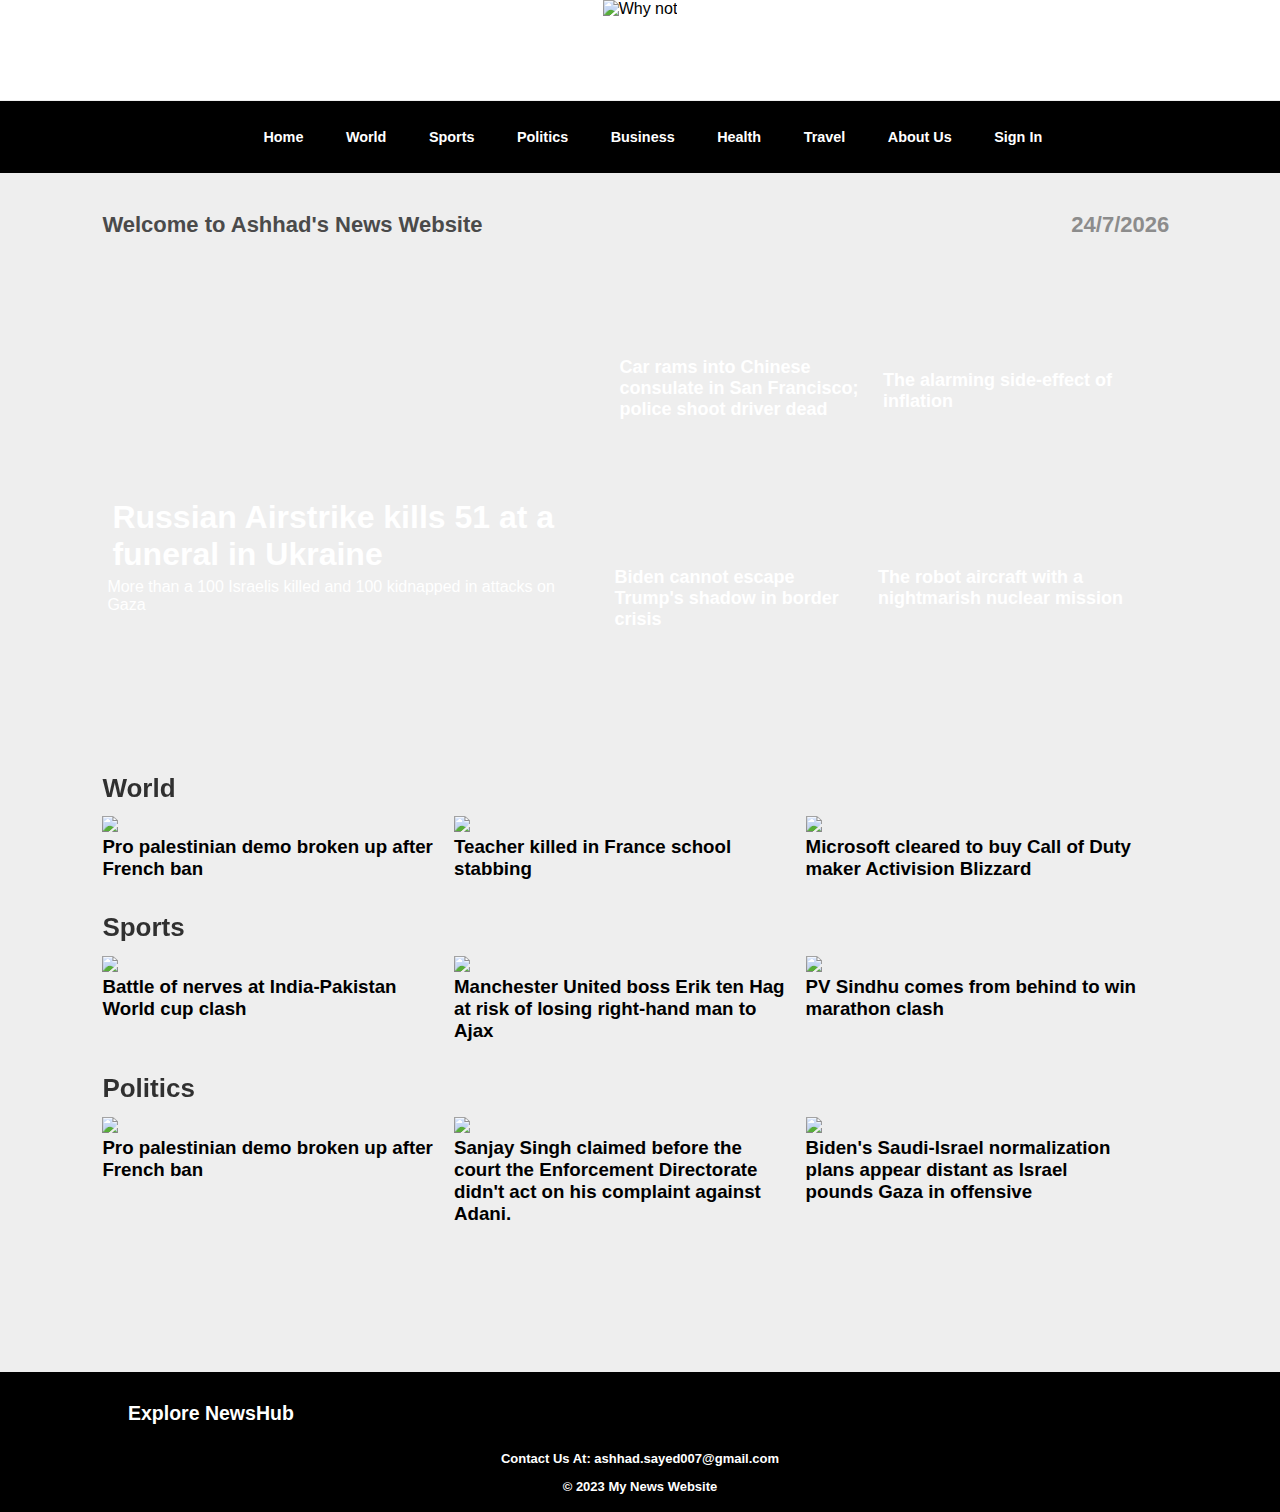
==== home.html @ ee576f6f "Removing empty site messages" ====
<!DOCTYPE html>
<html lang="en">
<head>
    <meta charset="UTF-8">
    <meta name="viewport" content="width=device-width, initial-scale=1.0">
    <title>NewsHub-Home</title>
    <link rel="stylesheet" href="style21.css">
</head>
<body>
        <header>
            <div class="left-things" style="background-color: white; width: 100%;">
                <img src="https://pandoragroup.com/-/media/images/media/logo/pandora_logo_blank.jpg" height="100px" alt="Why not">
            </div>
        </header>
        <p style="background-color: white; font-size: .5px;"></p>
        <div class="nav-container">
                <ul class="nav" style="width: 100%;">
                    <li class="item" onclick="showit()"><a href="#">Home</a></li>
                    <li class="item" onclick="hideit()"><a href="#">World</a></li>
                    <li class="item" onclick="hideit()"><a href="#">Sports</a></li>
                    <li class="item" onclick="hideit()" ><a href="#">Politics</a></li>
                    <li class="item" onclick="hideit()"><a href="#">Business</a></li>
                    <li class="item" onclick="hideit()"><a href="#">Health</a></li> 
                    <li class="item" onclick="hideit()"><a href="#">Travel</a></li>
                    <li class="item" onclick="hideit()"><a href="#">About Us</a></li>
                    <li class="item" onclick="hideit()"><a href="./index.html">Sign In</a></li>
                </ul>
        </div>
    <div class="everything">
        <div class="Welcome">
        <h1>Welcome to Ashhad's News Website<span class="header" style="color:#8c8c8c;"></span></h1>
        </div>
        <div class="top-news">
            <div class="big-one items">
                <a href="https://www.bbc.com/news/live/world-middle-east-67037895"><p style="padding: 5px;color: white; padding-top: 43%; font-size: 32px;margin-bottom:0px;;">Russian Airstrike kills 51 at a funeral in Ukraine</p>
                <!-- <a href="#" style="color: white;">Are you ready</a> -->
                <p style="color: white;margin-top: 0px;font-weight:400 ;">More than a 100 Israelis killed and 100 kidnapped in attacks on Gaza</p>
                </a></div>
            <div class="small items one">
                <a href="https://www.aljazeera.com/news/2023/10/10/car-rams-into-chinese-consulate-in-san-francisco-police-shoot-driver-dead">
                <p style="color: white;font-size:1.125rem; font-weight:bold;padding-top: 35%; padding-left: 5px;">Car rams into Chinese consulate in San Francisco; police shoot driver dead</p>
                <!-- <img src="https://ichef.bbci.co.uk/news/976/cpsprodpb/12C60/production/_130969867_fb105bc5-575f-43f8-8030-6974d5f72164.jpg.webp"> -->
            </a></div>
            <div class="small items two">
                <a href="https://www.bbc.com/worklife/article/20231005-financial-anxiety-the-alarming-side-effect-of-inflation">
                <p style="color: white;font-size:1.125rem; font-weight:bold;padding-top: 40%; padding-left: 5px; padding-bottom: 2px;">The alarming side-effect of inflation</p>
            </a></div>
            <div class="small items three"><a href="https://www.bbc.com/news/67033249">
                <p style="color: white;font-size:1.125rem; font-weight:bold;padding-top: 35%;">Biden cannot escape Trump's shadow in border crisis</p>
            </a></div>
            <div class="small items four">
                <a href="https://www.bbc.com/future/article/20231009-the-robot-aircraft-with-a-nightmarish-nuclear-mission">
                <p style="color: white;font-size:1.125rem; font-weight:bold;padding-top: 35%;">The robot aircraft with a nightmarish nuclear mission</p>
            </a></div>
        </div>
        <!-- <div class="World" style="margin-bottom:-10px; margin-top: 10px;"> -->
            <h2 style="margin-left: 8%; margin-bottom: 1%; margin-top: 9%; opacity: 0.8; font-size: 26px;">World</h2>
        <!-- </div> -->
        <div class="World-News" onclick="hideit()">
            <div class="newsone">
                <a href="#">
                    <img src="https://ichef.bbci.co.uk/news/976/cpsprodpb/AE24/production/_131408544_mediaitem131408542.jpg.webp" width="100%">
                    <h3>Pro palestinian demo broken up after French ban</h3>
                    <!-- <p>Tear gas is used after pro-Palestinian rallies are banned as a possible threat to public order.</p> -->
                </a>
            </div>
            <div class="newstwo">
                <a href="#">
                    <img src="https://ichef.bbci.co.uk/news/976/cpsprodpb/BE5B/production/_131413784_arras-index-afp.jpg.webp" width="100%">
                    <h3>Teacher killed in France school stabbing</h3>
                    <!-- <p>Two other people have been seriously injured in the knife attack in northern city of Arras</p> -->
                    </a>
            </div>
            <div class="newsthree">
                <a href="#">
                    <img src="https://ichef.bbci.co.uk/news/976/cpsprodpb/14051/production/_131410028_gamer.png.webp" width="100%">
                    <h3>Microsoft cleared to buy Call of Duty maker Activision Blizzard</h3>
                    <!-- <p>Microsoft's revised offer to buy Call of Duty-maker Activision Blizzard has been approved by UK regulators.</p> -->
                </a>
            </div>
        </div>

        <!-- Sports Section -->
        <h2 style="margin-left: 8%; margin-bottom: 1%; margin-top: 1%; opacity: 0.8; font-size: 26px;">Sports</h2>
        <div class="World-News" onclick="hideit()">
            <div class="newsone">
                <a href="#">
                    <img src="https://ichef.bbci.co.uk/news/976/cpsprodpb/4EDD/production/_131398102_gettyimages-1712681817.jpg.webp" width="100%">
                    <h3>Battle of nerves at India-Pakistan World cup clash</h3>
                    <!-- <p>Millions around the world will tune in this weekend to watch cricket's most epic contest</p> -->
                </a>
            </div>
            <div class="newstwo">
                <a href="#">
                    <img src="https://e0.365dm.com/22/08/1600x900/skysports-erik-ten-hag-man_5860117.jpg?20220810082854" width="100%">
                    <h3>Manchester United boss Erik ten Hag at risk of losing right-hand man to Ajax</h3>
                    <!-- <p></p> -->
                    </a>
            </div>
            <div class="newsthree">
                <a href="#">
                    <img src="https://images.indianexpress.com/2023/10/Sindhu-12.jpg?w=640" width="100%">
                    <h3>PV Sindhu comes from behind to win marathon clash</h3>
                    <!-- <p>Microsoft's revised offer to buy Call of Duty-maker Activision Blizzard has been approved by UK regulators.</p> -->
                </a>
            </div>
        </div>

        <!-- Politics Section -->
        <h2 style="margin-left: 8%; margin-bottom: 1%; margin-top: 1%; opacity: 0.8; font-size: 26px;">Politics</h2>
        <div class="World-News" onclick="hideit()">
            <div class="newsone">
                <a href="#">
                    <img src="https://ichef.bbci.co.uk/news/976/cpsprodpb/AE24/production/_131408544_mediaitem131408542.jpg.webp" width="100%">
                    <h3>Pro palestinian demo broken up after French ban</h3>
                    <!-- <p>Tear gas is used after pro-Palestinian rallies are banned as a possible threat to public order.</p> -->
                </a>
            </div>
            <div class="newstwo">
                <a href="#">
                    <img src="https://www.hindustantimes.com/ht-img/img/2023/10/13/550x309/PTI10-13-2023-000116B-0_1697197530093_1697197552876.jpg" width="100%">
                    <h3>Sanjay Singh claimed before the court the Enforcement Directorate didn't act on his complaint against Adani.</h3>
                    <!-- <p>Delhi court raps Sanjay Singh over 'political speech' on Adani, issues 'video conferencing' warning</p> -->
                    </a>
            </div>
            <div class="newsthree">
                <a href="#">
                    <img src="https://image.cnbcfm.com/api/v1/image/107094233-1658863429603-mbs.jpg?v=1697124276&w=740&h=416&ffmt=webp&vtcrop=y" width="100%">
                    <h3>Biden's Saudi-Israel normalization plans appear distant as Israel pounds Gaza in offensive</h3>
                    <!-- <p>Microsoft's revised offer to buy Call of Duty-maker Activision Blizzard has been approved by UK regulators.</p> -->
                </a>
            </div>
        </div>
    </div>
    <div class="nothing" style="display: none;">
        <h1>This site is still being prepared. Click home to go back.</h1>
    </div>
    <footer >
        <h2 style="text-align: justify; margin-left:10%;">Explore NewsHub</h2>
        
        <p>Contact Us At: ashhad.sayed007@gmail.com</p>
        <p>&copy; 2023 My News Website</p>
        
</footer>
<script src="https://ajax.googleapis.com/ajax/libs/jquery/1.12.4/jquery.min.js"></script>
<script type="text/javascript">
        var date=document.querySelector(".header");
        var datetoday=new Date();
        var today=datetoday.getDate()+"/"+(datetoday.getMonth()+1)+"/"+datetoday.getFullYear();
        date.innerHTML=today;
        var scrollEventHandler = function()
        {
            window.scroll(0, window.pageYOffset)
        }
        window.addEventListener("scroll", scrollEventHandler, false);
        var everything=document.querySelector(".everything");
        var nothing=document.querySelector(".nothing");
        function hideit(){
            everything.style.display="none";
            nothing.style.display="block";
        }
        function showit(){
            nothing.style.display="none";
            everything.style.display="block"; 
        }
    </script>
</body>
</html>
---- style21.css ----
html{
    width: 100%;
    overflow-x: hidden;
}
body{
    margin:0px;
    background-color: #EEEEEE;
    font-family:ReithSerif,Helvetica,Arial,freesans,sans-serif;
}
.nav-container{
    width: 100%;
    position: sticky;
    top:0px; 
    display:flex;
    justify-content: center;
    align-items: center;
    gap:8%;
    padding:1%;
    color:white;
    background-color: black;
    flex-wrap: wrap;
}

.left-things{
    display: flex;
    justify-content: space-around;
}

h2{
    width: 100%;
    margin:2%;
}
header {
    background-color: #EEEEEE;
    color: black;
    padding: 0px 0;
}

ul{
    width: 100%;
    list-style-type: none;
    display: flex;
    gap:40px;
    padding: 0px 10px;
    font-size: 90%;
    justify-content: center;
}
a{
    color:inherit;
    text-decoration: none;
    font-weight: 600;
    font-family:'Arial',Arial, Helvetica, sans-serif;
    font-family:'Gill Sans', 'Gill Sans MT', Calibri, 'Trebuchet MS', sans-serif;
}
.item{
    padding:.1%;
}

.top-news{
    width:90%;
    margin:8%;
    width:80vw;
    height:45vh;
    display:grid;
    gap:15px;
    grid-template-rows:1fr 1fr;
    grid-template-columns: 2fr 1fr 1fr;
    margin-top:1%;
}
.Welcome > h1{
    font-size:2em;
    margin-top: 3%;
    color:#4a4a4a;
    font-size: 22px; 
    margin-left: 8%;
}
.big-one{
    background-image: url('https://ichef.bbci.co.uk/news/976/cpsprodpb/AFE0/production/_131342054_d7823ee07c936b912e41fefb8e6d5dfda1e8447a0_0_3809_21421000x563.jpg.webp');
    grid-row:span 2;
    grid-column: span 1;
    padding: 5px;
    /* font-weight: 540; */
   
}
.items > img{
    width: 100%;
}
.small{
    grid:span 1;
}
.one{
    background-image: url('https://www.aljazeera.com/wp-content/uploads/2023/10/2023-10-10T001943Z_785204873_RC2CP3AOQ901_RTRMADP_3_USA-CHINA-CONSULATE-1696914908.jpg?resize=770%2C513&quality=80');
    background-size: cover;
}
.three{
    background-image: url('https://ichef.bbci.co.uk/news/976/cpsprodpb/08CF/production/_131355220_gettyimages-1710070674.jpg.webp');
    background-size:cover;
}
.two{
    background-image: url('https://ychef.files.bbci.co.uk/1600x900/p0gjdtbf.webp');
    background-size: cover;
}
.four{
    background-image: url('https://ychef.files.bbci.co.uk/1600x900/p0gkclyw.webp');
    background-size: cover; 
}
h1 > span{
    margin-left: 50%;
}
a:hover{
    text-decoration: underline;
    color: white;
}
.World-News{
    width: 81%;
    margin-left: 8%;
    display: grid;
    grid-template-columns: 1fr 1fr 1fr;
    gap:18px;
}

.World-News h3{
    margin-top:0px;
    font-weight: bolder;
}
.World-News p{
    margin-top:-5px;
    font-weight: 300;
}

.World-News a:hover{
    text-decoration: none !important ;
    color: inherit;
}
footer {
    margin-top: 10%;
    background-color: black;
    color: #fff;
    width:100%;
    padding: 5px 0;
    font-weight: bold;
    font-size: 13px;
    text-align: center;
}
@media(maxwidth: 750px){
    .nav-container{
        display: flex;
        flex-direction: column;
    }
    ul{
        display: flex;
        flex-direction: column;
    }
}
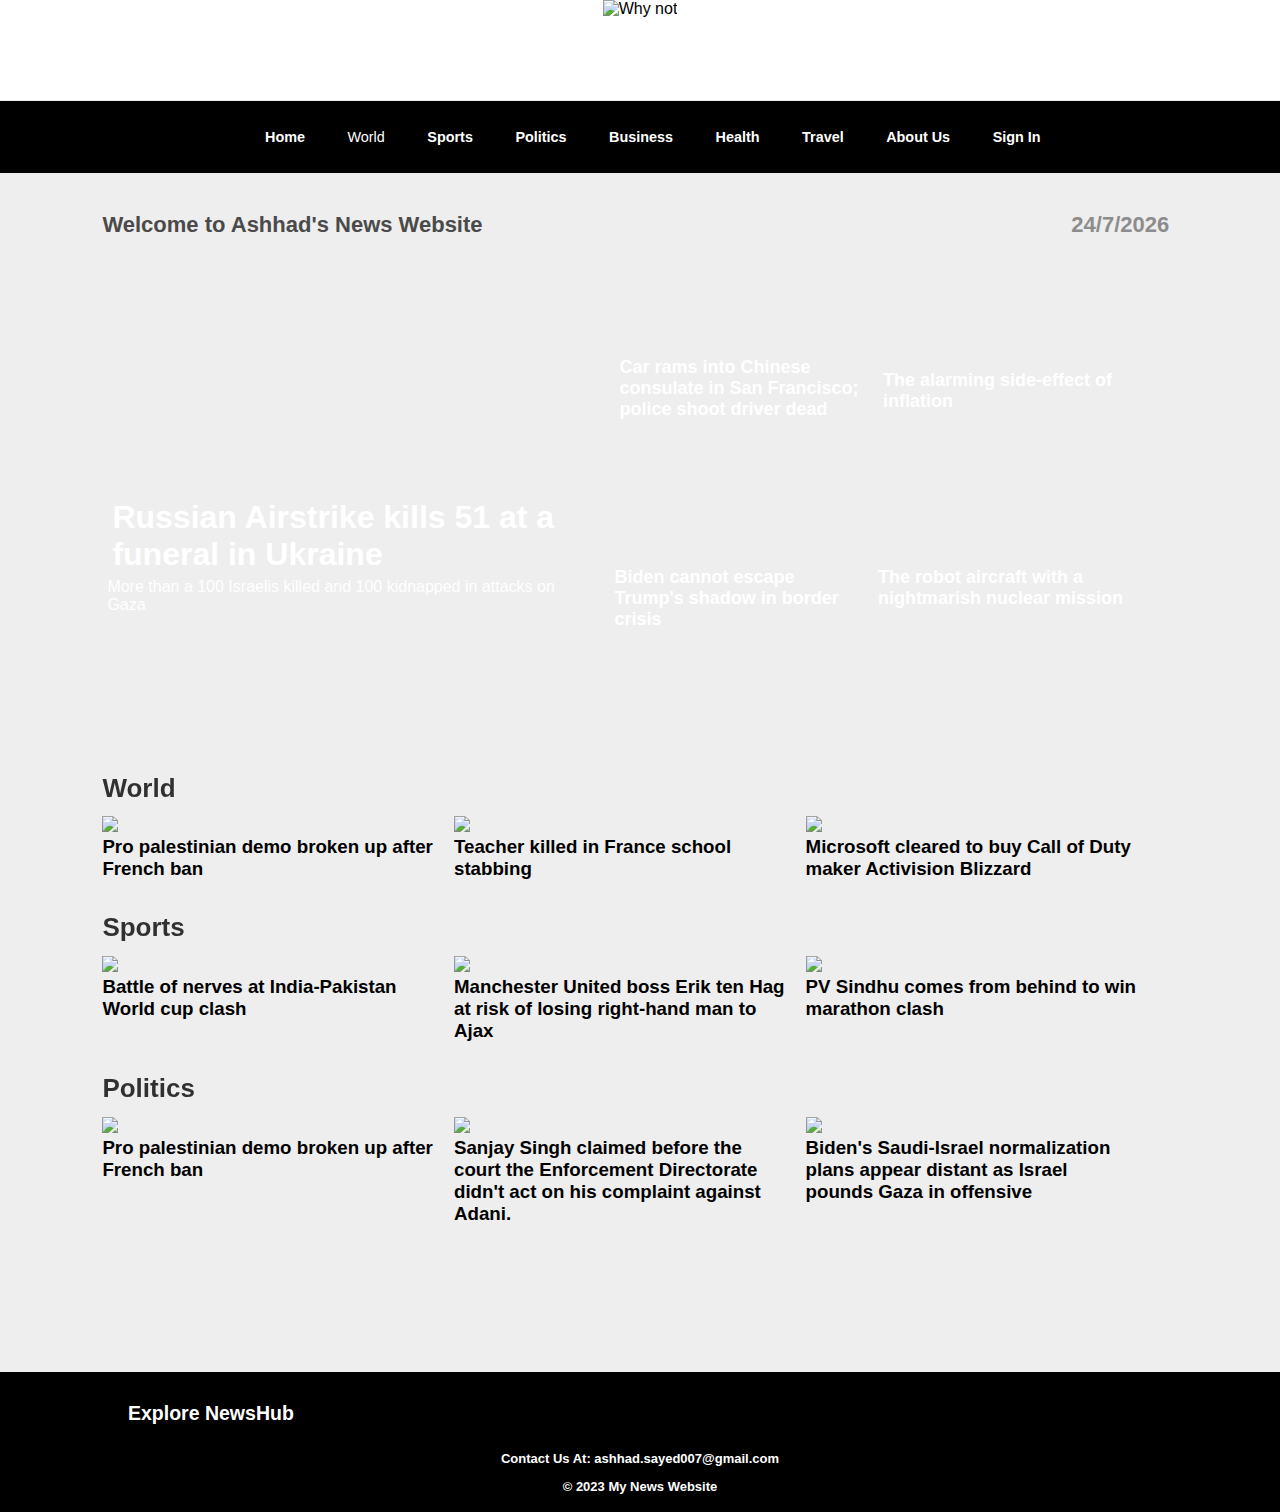
==== commit 98ea6183: "Updating World news page" ====
--- a/home.html
+++ b/home.html
@@ -16,7 +16,7 @@
         <div class="nav-container">
                 <ul class="nav" style="width: 100%;">
                     <li class="item" onclick="showit()"><a href="#">Home</a></li>
-                    <li class="item" onclick="hideit()"><a href="#">World</a></li>
+                    <li class="item"<a href="world.html">World</a></li>
                     <li class="item" onclick="hideit()"><a href="#">Sports</a></li>
                     <li class="item" onclick="hideit()" ><a href="#">Politics</a></li>
                     <li class="item" onclick="hideit()"><a href="#">Business</a></li>
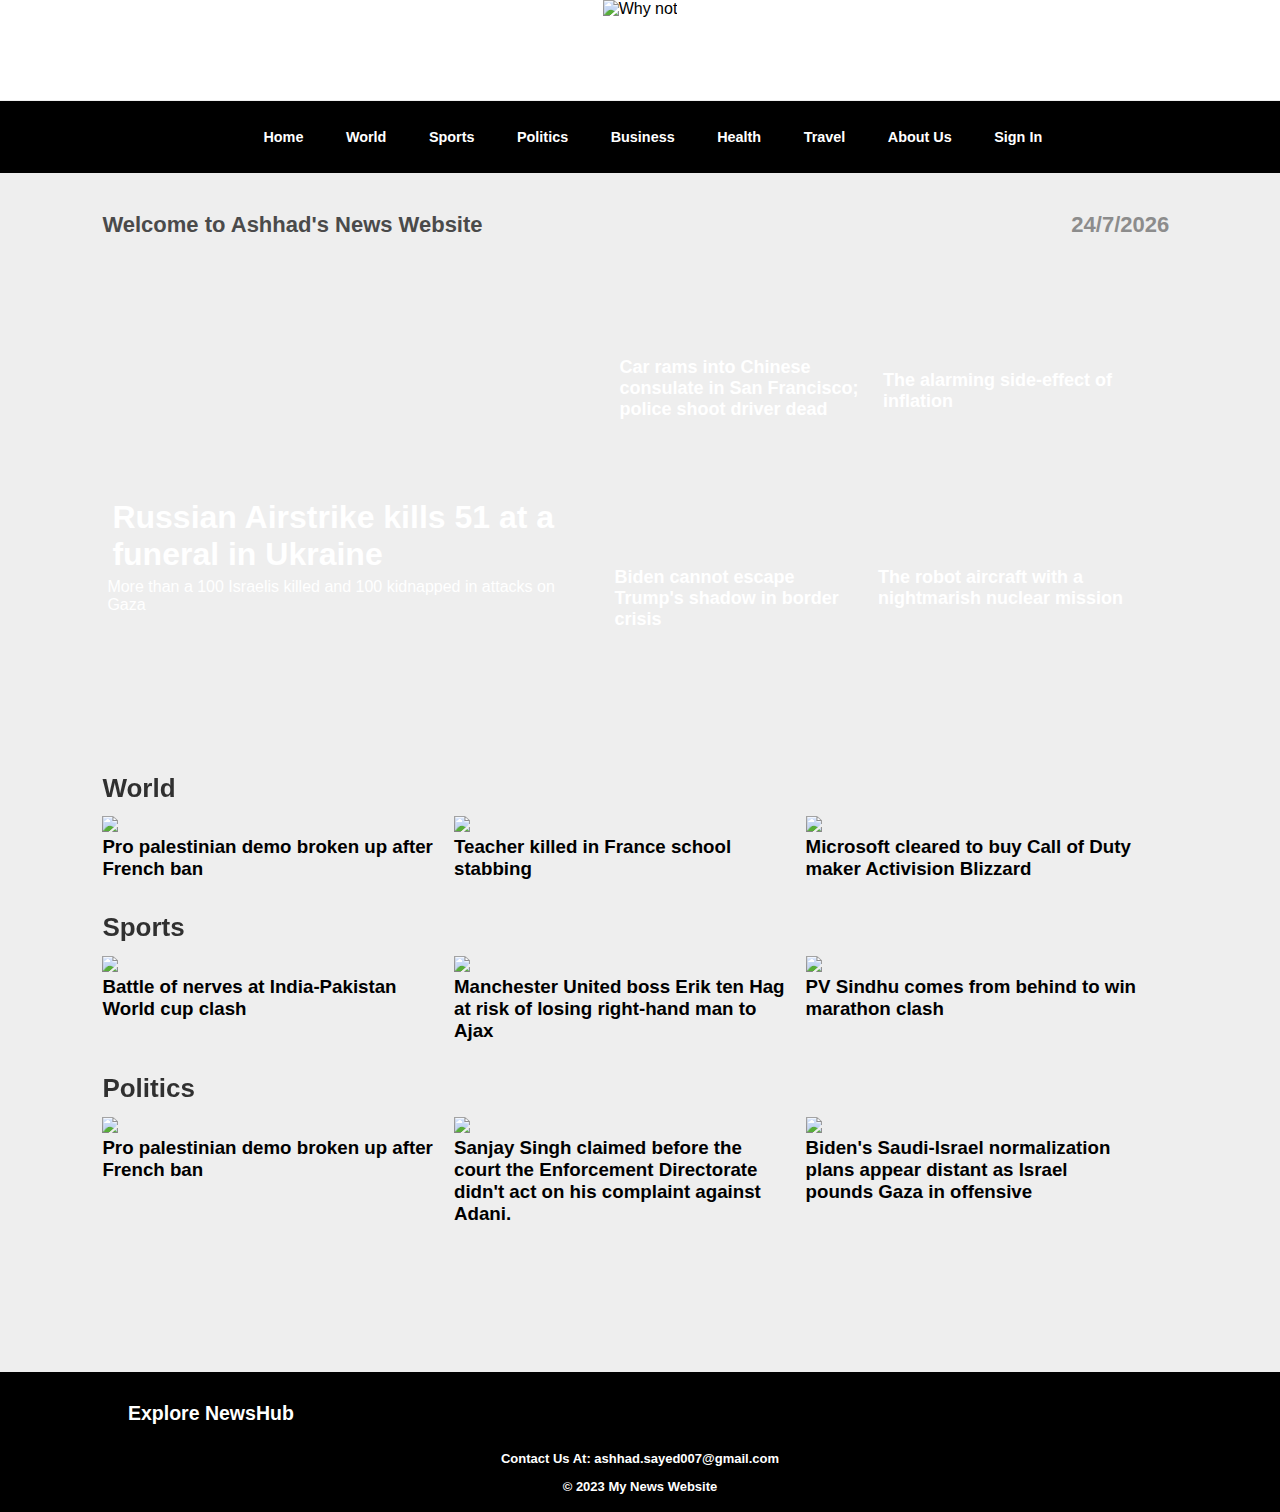
==== commit cf43cb57: "Update home.html" ====
--- a/home.html
+++ b/home.html
@@ -16,7 +16,7 @@
         <div class="nav-container">
                 <ul class="nav" style="width: 100%;">
                     <li class="item" onclick="showit()"><a href="#">Home</a></li>
-                    <li class="item"<a href="world.html">World</a></li>
+                    <li class="item"><a href="world.html">World</a></li>
                     <li class="item" onclick="hideit()"><a href="#">Sports</a></li>
                     <li class="item" onclick="hideit()" ><a href="#">Politics</a></li>
                     <li class="item" onclick="hideit()"><a href="#">Business</a></li>
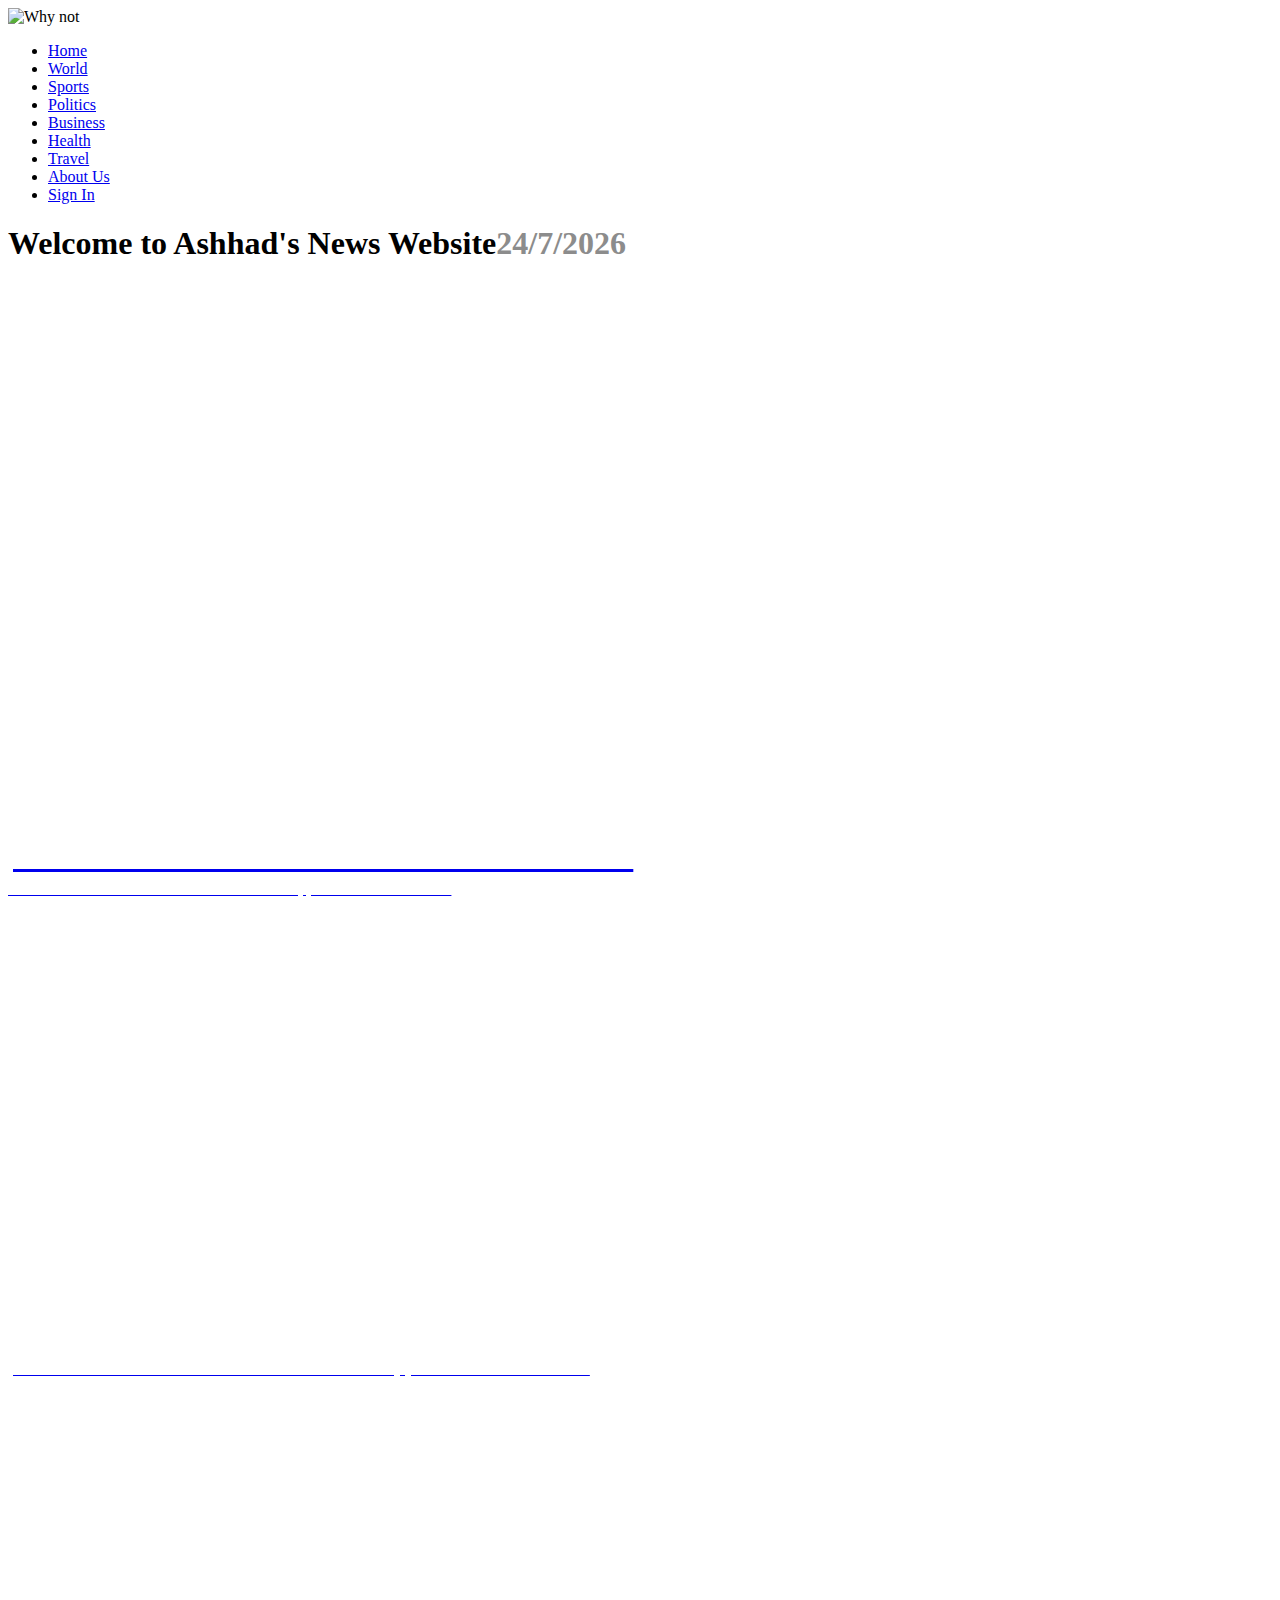
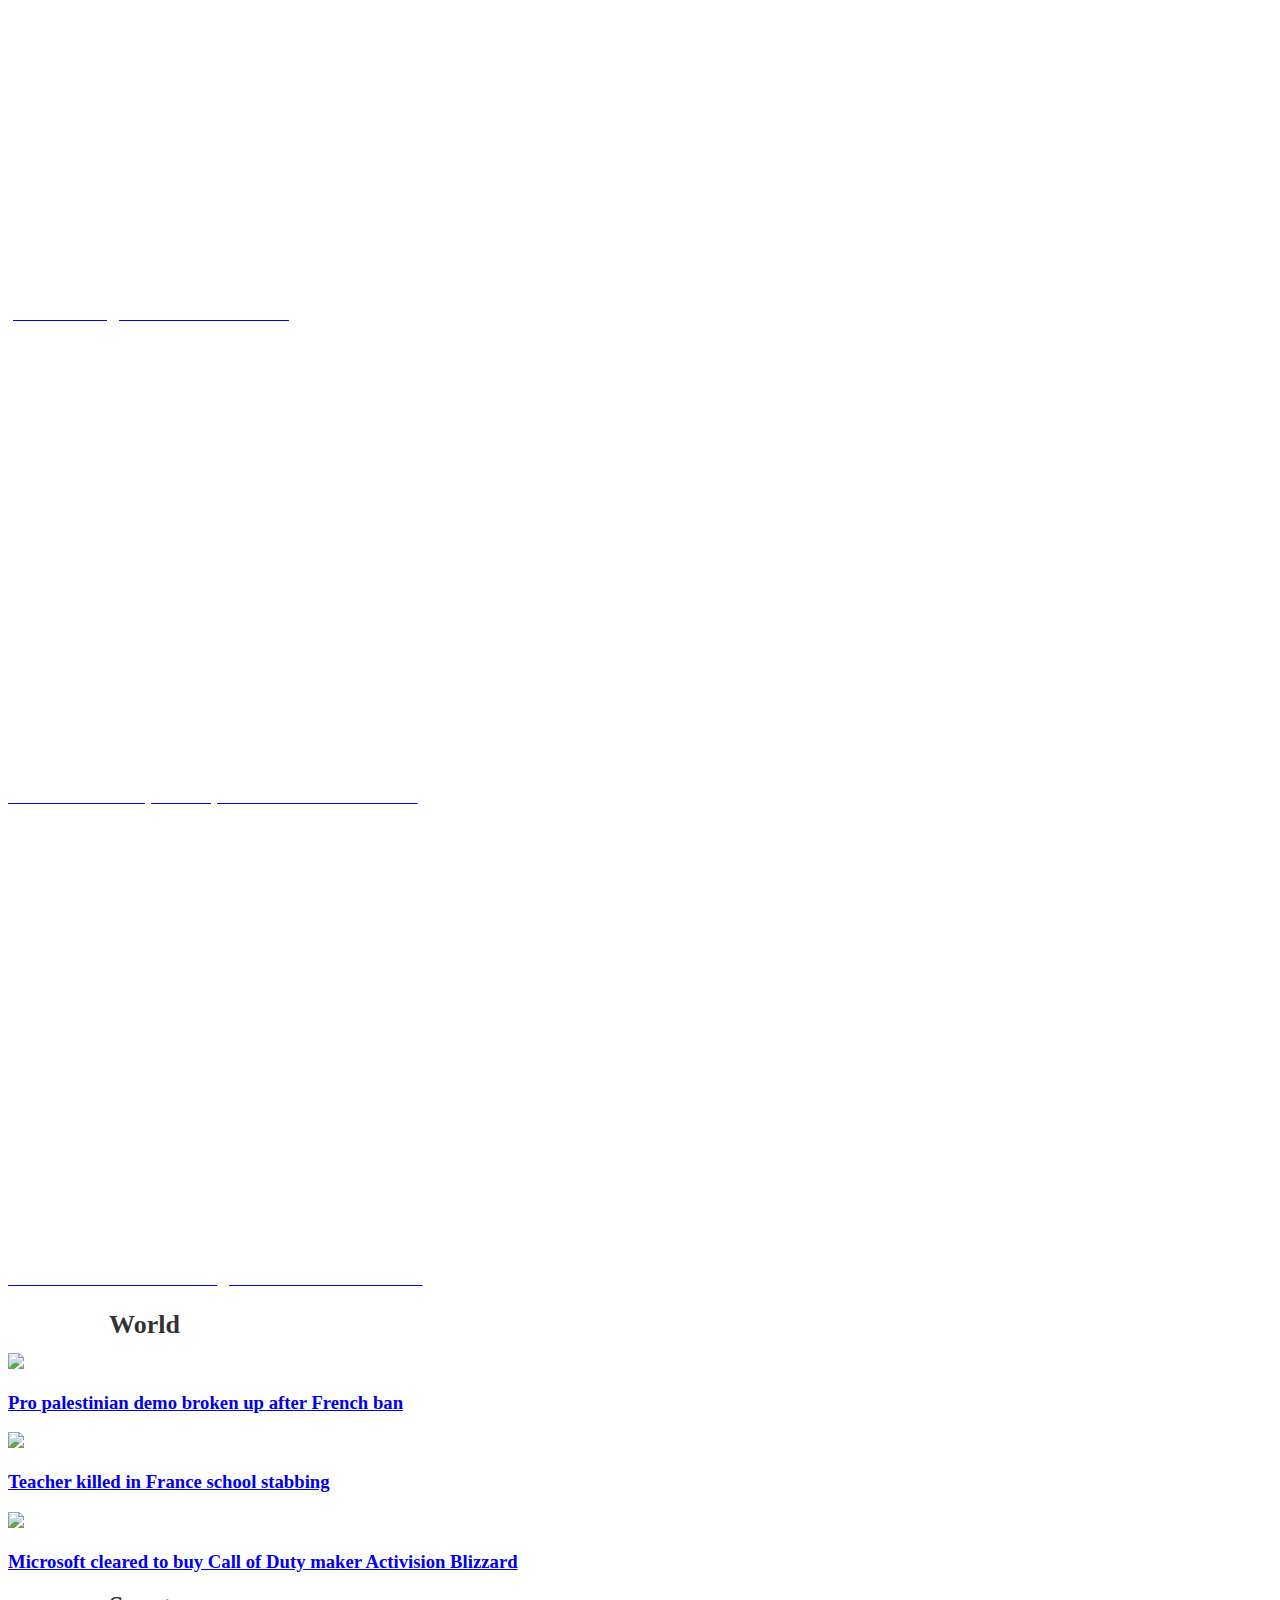
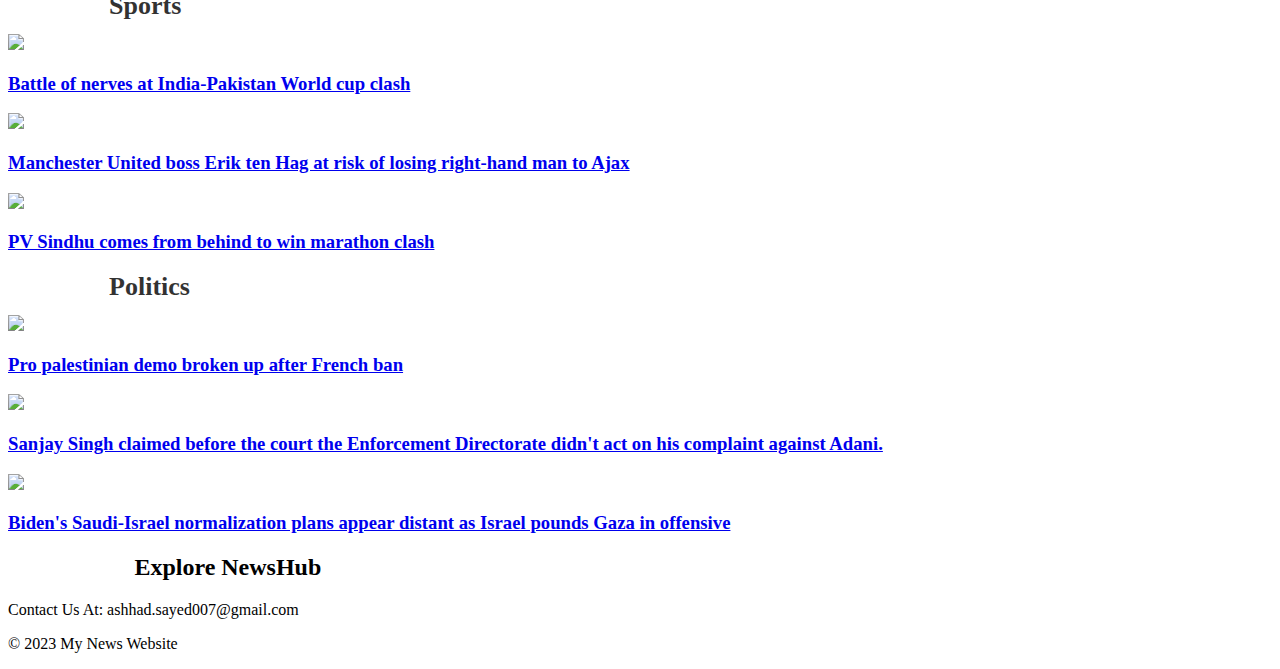
==== commit d3f13a51: "Responsive Webpage created" ====
--- a/home.html
+++ b/home.html
@@ -1,101 +1,130 @@
 <!DOCTYPE html>
 <html lang="en">
+
 <head>
     <meta charset="UTF-8">
     <meta name="viewport" content="width=device-width, initial-scale=1.0">
     <title>NewsHub-Home</title>
-    <link rel="stylesheet" href="style21.css">
+    <link rel="stylesheet" href="home.css">
 </head>
+
 <body>
-        <header>
-            <div class="left-things" style="background-color: white; width: 100%;">
-                <img src="https://pandoragroup.com/-/media/images/media/logo/pandora_logo_blank.jpg" height="100px" alt="Why not">
-            </div>
-        </header>
-        <p style="background-color: white; font-size: .5px;"></p>
-        <div class="nav-container">
-                <ul class="nav" style="width: 100%;">
-                    <li class="item" onclick="showit()"><a href="#">Home</a></li>
-                    <li class="item"><a href="world.html">World</a></li>
-                    <li class="item" onclick="hideit()"><a href="#">Sports</a></li>
-                    <li class="item" onclick="hideit()" ><a href="#">Politics</a></li>
-                    <li class="item" onclick="hideit()"><a href="#">Business</a></li>
-                    <li class="item" onclick="hideit()"><a href="#">Health</a></li> 
-                    <li class="item" onclick="hideit()"><a href="#">Travel</a></li>
-                    <li class="item" onclick="hideit()"><a href="#">About Us</a></li>
-                    <li class="item" onclick="hideit()"><a href="./index.html">Sign In</a></li>
-                </ul>
-        </div>
+    <header>
+        <div class="left-things" style="background-color: white; width: 100%;">
+            <img src="https://pandoragroup.com/-/media/images/media/logo/pandora_logo_blank.jpg" height="100px" alt="Why not">
+        </div>
+    </header>
+    <div class="nav-container">
+        <ul class="nav" style="width: 100%;">
+            <li class="item" onclick="showit()"><a href="#">Home</a></li>
+            <li class="item"><a href="world.html">World</a></li>
+            <li class="item" onclick="hideit()"><a href="#">Sports</a></li>
+            <li class="item" onclick="hideit()"><a href="#">Politics</a></li>
+            <li class="item" onclick="hideit()"><a href="#">Business</a></li>
+            <li class="item" onclick="hideit()"><a href="#">Health</a></li>
+            <li class="item" onclick="hideit()"><a href="#">Travel</a></li>
+            <li class="item" onclick="hideit()"><a href="#">About Us</a></li>
+            <li class="item" onclick="hideit()"><a href="./index.html">Sign In</a></li>
+        </ul>
+    </div>
     <div class="everything">
         <div class="Welcome">
-        <h1>Welcome to Ashhad's News Website<span class="header" style="color:#8c8c8c;"></span></h1>
+            <h1>Welcome to Ashhad's News Website<span class="header" style="color:#8c8c8c;"></span></h1>
         </div>
         <div class="top-news">
             <div class="big-one items">
-                <a href="https://www.bbc.com/news/live/world-middle-east-67037895"><p style="padding: 5px;color: white; padding-top: 43%; font-size: 32px;margin-bottom:0px;;">Russian Airstrike kills 51 at a funeral in Ukraine</p>
-                <!-- <a href="#" style="color: white;">Are you ready</a> -->
-                <p style="color: white;margin-top: 0px;font-weight:400 ;">More than a 100 Israelis killed and 100 kidnapped in attacks on Gaza</p>
-                </a></div>
+                <a href="https://www.bbc.com/news/live/world-middle-east-67037895">
+                    <p style="padding: 5px;color: white; padding-top: 43%; font-size: 32px;margin-bottom:0px;;">Russian
+                        Airstrike kills 51 at a funeral in Ukraine</p>
+                    <!-- <a href="#" style="color: white;">Are you ready</a> -->
+                    <p style="color: white;margin-top: 0px;font-weight:400 ;">More than a 100 Israelis killed and 100
+                        kidnapped in attacks on Gaza</p>
+                </a>
+            </div>
             <div class="small items one">
-                <a href="https://www.aljazeera.com/news/2023/10/10/car-rams-into-chinese-consulate-in-san-francisco-police-shoot-driver-dead">
-                <p style="color: white;font-size:1.125rem; font-weight:bold;padding-top: 35%; padding-left: 5px;">Car rams into Chinese consulate in San Francisco; police shoot driver dead</p>
-                <!-- <img src="https://ichef.bbci.co.uk/news/976/cpsprodpb/12C60/production/_130969867_fb105bc5-575f-43f8-8030-6974d5f72164.jpg.webp"> -->
-            </a></div>
+                <a
+                    href="https://www.aljazeera.com/news/2023/10/10/car-rams-into-chinese-consulate-in-san-francisco-police-shoot-driver-dead">
+                    <p style="color: white;font-size:1.125rem; font-weight:bold;padding-top: 35%; padding-left: 5px;">
+                        Car rams into Chinese consulate in San Francisco; police shoot driver dead</p>
+                    <!-- <img src="https://ichef.bbci.co.uk/news/976/cpsprodpb/12C60/production/_130969867_fb105bc5-575f-43f8-8030-6974d5f72164.jpg.webp"> -->
+                </a>
+            </div>
             <div class="small items two">
-                <a href="https://www.bbc.com/worklife/article/20231005-financial-anxiety-the-alarming-side-effect-of-inflation">
-                <p style="color: white;font-size:1.125rem; font-weight:bold;padding-top: 40%; padding-left: 5px; padding-bottom: 2px;">The alarming side-effect of inflation</p>
-            </a></div>
-            <div class="small items three"><a href="https://www.bbc.com/news/67033249">
-                <p style="color: white;font-size:1.125rem; font-weight:bold;padding-top: 35%;">Biden cannot escape Trump's shadow in border crisis</p>
-            </a></div>
+                <a
+                    href="https://www.bbc.com/worklife/article/20231005-financial-anxiety-the-alarming-side-effect-of-inflation">
+                    <p
+                        style="color: white;font-size:1.125rem; font-weight:bold;padding-top: 40%; padding-left: 5px; padding-bottom: 2px;">
+                        The alarming side-effect of inflation</p>
+                </a>
+            </div>
+            <div class="small items three">
+                <a href="https://www.bbc.com/news/67033249">
+                    <p style="color: white;font-size:1.125rem; font-weight:bold;padding-top: 35%;">Biden cannot escape
+                        Trump's shadow in border crisis</p>
+                </a>
+            </div>
             <div class="small items four">
-                <a href="https://www.bbc.com/future/article/20231009-the-robot-aircraft-with-a-nightmarish-nuclear-mission">
-                <p style="color: white;font-size:1.125rem; font-weight:bold;padding-top: 35%;">The robot aircraft with a nightmarish nuclear mission</p>
-            </a></div>
-        </div>
+                <a
+                    href="https://www.bbc.com/future/article/20231009-the-robot-aircraft-with-a-nightmarish-nuclear-mission">
+                    <p style="color: white;font-size:1.125rem; font-weight:bold;padding-top: 35%;">The robot aircraft
+                        with a nightmarish nuclear mission</p>
+                </a>
+            </div>
+        </div>
+
+
         <!-- <div class="World" style="margin-bottom:-10px; margin-top: 10px;"> -->
-            <h2 style="margin-left: 8%; margin-bottom: 1%; margin-top: 9%; opacity: 0.8; font-size: 26px;">World</h2>
-        <!-- </div> -->
-        <div class="World-News" onclick="hideit()">
-            <div class="newsone">
-                <a href="#">
-                    <img src="https://ichef.bbci.co.uk/news/976/cpsprodpb/AE24/production/_131408544_mediaitem131408542.jpg.webp" width="100%">
-                    <h3>Pro palestinian demo broken up after French ban</h3>
-                    <!-- <p>Tear gas is used after pro-Palestinian rallies are banned as a possible threat to public order.</p> -->
-                </a>
-            </div>
-            <div class="newstwo">
-                <a href="#">
-                    <img src="https://ichef.bbci.co.uk/news/976/cpsprodpb/BE5B/production/_131413784_arras-index-afp.jpg.webp" width="100%">
-                    <h3>Teacher killed in France school stabbing</h3>
-                    <!-- <p>Two other people have been seriously injured in the knife attack in northern city of Arras</p> -->
+        <div class="world">
+            <h2 style="margin-left: 8%; margin-bottom: 1%; opacity: 0.8; font-size: 26px;">World</h2>
+            <!-- </div> -->
+            <div class="World-News" onclick="hideit()">
+                <div class="newsone">
+                    <a href="#">
+                        <img src="https://ichef.bbci.co.uk/news/976/cpsprodpb/AE24/production/_131408544_mediaitem131408542.jpg.webp"
+                            width="100%">
+                        <h3>Pro palestinian demo broken up after French ban</h3>
+                        <!-- <p>Tear gas is used after pro-Palestinian rallies are banned as a possible threat to public order.</p> -->
                     </a>
-            </div>
-            <div class="newsthree">
-                <a href="#">
-                    <img src="https://ichef.bbci.co.uk/news/976/cpsprodpb/14051/production/_131410028_gamer.png.webp" width="100%">
-                    <h3>Microsoft cleared to buy Call of Duty maker Activision Blizzard</h3>
-                    <!-- <p>Microsoft's revised offer to buy Call of Duty-maker Activision Blizzard has been approved by UK regulators.</p> -->
-                </a>
-            </div>
-        </div>
-
+                </div>
+                <div class="newstwo">
+                    <a href="#">
+                        <img src="https://ichef.bbci.co.uk/news/976/cpsprodpb/BE5B/production/_131413784_arras-index-afp.jpg.webp"
+                            width="100%">
+                        <h3>Teacher killed in France school stabbing</h3>
+                        <!-- <p>Two other people have been seriously injured in the knife attack in northern city of Arras</p> -->
+                    </a>
+                </div>
+                <div class="newsthree">
+                    <a href="#">
+                        <img src="https://ichef.bbci.co.uk/news/976/cpsprodpb/14051/production/_131410028_gamer.png.webp"
+                            width="100%">
+                        <h3>Microsoft cleared to buy Call of Duty maker Activision Blizzard</h3>
+                        <!-- <p>Microsoft's revised offer to buy Call of Duty-maker Activision Blizzard has been approved by UK regulators.</p> -->
+                    </a>
+                </div>
+            </div>
+        </div>
+        
+        
+        
         <!-- Sports Section -->
         <h2 style="margin-left: 8%; margin-bottom: 1%; margin-top: 1%; opacity: 0.8; font-size: 26px;">Sports</h2>
         <div class="World-News" onclick="hideit()">
             <div class="newsone">
                 <a href="#">
-                    <img src="https://ichef.bbci.co.uk/news/976/cpsprodpb/4EDD/production/_131398102_gettyimages-1712681817.jpg.webp" width="100%">
+                    <img src="https://ichef.bbci.co.uk/news/976/cpsprodpb/4EDD/production/_131398102_gettyimages-1712681817.jpg.webp"
+                        width="100%">
                     <h3>Battle of nerves at India-Pakistan World cup clash</h3>
                     <!-- <p>Millions around the world will tune in this weekend to watch cricket's most epic contest</p> -->
                 </a>
             </div>
             <div class="newstwo">
                 <a href="#">
-                    <img src="https://e0.365dm.com/22/08/1600x900/skysports-erik-ten-hag-man_5860117.jpg?20220810082854" width="100%">
+                    <img src="https://e0.365dm.com/22/08/1600x900/skysports-erik-ten-hag-man_5860117.jpg?20220810082854"
+                        width="100%">
                     <h3>Manchester United boss Erik ten Hag at risk of losing right-hand man to Ajax</h3>
                     <!-- <p></p> -->
-                    </a>
+                </a>
             </div>
             <div class="newsthree">
                 <a href="#">
@@ -111,21 +140,25 @@
         <div class="World-News" onclick="hideit()">
             <div class="newsone">
                 <a href="#">
-                    <img src="https://ichef.bbci.co.uk/news/976/cpsprodpb/AE24/production/_131408544_mediaitem131408542.jpg.webp" width="100%">
+                    <img src="https://ichef.bbci.co.uk/news/976/cpsprodpb/AE24/production/_131408544_mediaitem131408542.jpg.webp"
+                        width="100%">
                     <h3>Pro palestinian demo broken up after French ban</h3>
                     <!-- <p>Tear gas is used after pro-Palestinian rallies are banned as a possible threat to public order.</p> -->
                 </a>
             </div>
             <div class="newstwo">
                 <a href="#">
-                    <img src="https://www.hindustantimes.com/ht-img/img/2023/10/13/550x309/PTI10-13-2023-000116B-0_1697197530093_1697197552876.jpg" width="100%">
-                    <h3>Sanjay Singh claimed before the court the Enforcement Directorate didn't act on his complaint against Adani.</h3>
+                    <img src="https://www.hindustantimes.com/ht-img/img/2023/10/13/550x309/PTI10-13-2023-000116B-0_1697197530093_1697197552876.jpg"
+                        width="100%">
+                    <h3>Sanjay Singh claimed before the court the Enforcement Directorate didn't act on his complaint
+                        against Adani.</h3>
                     <!-- <p>Delhi court raps Sanjay Singh over 'political speech' on Adani, issues 'video conferencing' warning</p> -->
-                    </a>
+                </a>
             </div>
             <div class="newsthree">
                 <a href="#">
-                    <img src="https://image.cnbcfm.com/api/v1/image/107094233-1658863429603-mbs.jpg?v=1697124276&w=740&h=416&ffmt=webp&vtcrop=y" width="100%">
+                    <img src="https://image.cnbcfm.com/api/v1/image/107094233-1658863429603-mbs.jpg?v=1697124276&w=740&h=416&ffmt=webp&vtcrop=y"
+                        width="100%">
                     <h3>Biden's Saudi-Israel normalization plans appear distant as Israel pounds Gaza in offensive</h3>
                     <!-- <p>Microsoft's revised offer to buy Call of Duty-maker Activision Blizzard has been approved by UK regulators.</p> -->
                 </a>
@@ -135,34 +168,34 @@
     <div class="nothing" style="display: none;">
         <h1>This site is still being prepared. Click home to go back.</h1>
     </div>
-    <footer >
+    <footer>
         <h2 style="text-align: justify; margin-left:10%;">Explore NewsHub</h2>
-        
+
         <p>Contact Us At: ashhad.sayed007@gmail.com</p>
         <p>&copy; 2023 My News Website</p>
-        
-</footer>
-<script src="https://ajax.googleapis.com/ajax/libs/jquery/1.12.4/jquery.min.js"></script>
-<script type="text/javascript">
-        var date=document.querySelector(".header");
-        var datetoday=new Date();
-        var today=datetoday.getDate()+"/"+(datetoday.getMonth()+1)+"/"+datetoday.getFullYear();
-        date.innerHTML=today;
-        var scrollEventHandler = function()
-        {
+
+    </footer>
+    <script src="https://ajax.googleapis.com/ajax/libs/jquery/1.12.4/jquery.min.js"></script>
+    <script type="text/javascript">
+        var date = document.querySelector(".header");
+        var datetoday = new Date();
+        var today = datetoday.getDate() + "/" + (datetoday.getMonth() + 1) + "/" + datetoday.getFullYear();
+        date.innerHTML = today;
+        var scrollEventHandler = function () {
             window.scroll(0, window.pageYOffset)
         }
         window.addEventListener("scroll", scrollEventHandler, false);
-        var everything=document.querySelector(".everything");
-        var nothing=document.querySelector(".nothing");
-        function hideit(){
-            everything.style.display="none";
-            nothing.style.display="block";
+        var everything = document.querySelector(".everything");
+        var nothing = document.querySelector(".nothing");
+        function hideit() {
+            everything.style.display = "none";
+            nothing.style.display = "block";
         }
-        function showit(){
-            nothing.style.display="none";
-            everything.style.display="block"; 
+        function showit() {
+            nothing.style.display = "none";
+            everything.style.display = "block";
         }
     </script>
 </body>
+
 </html>
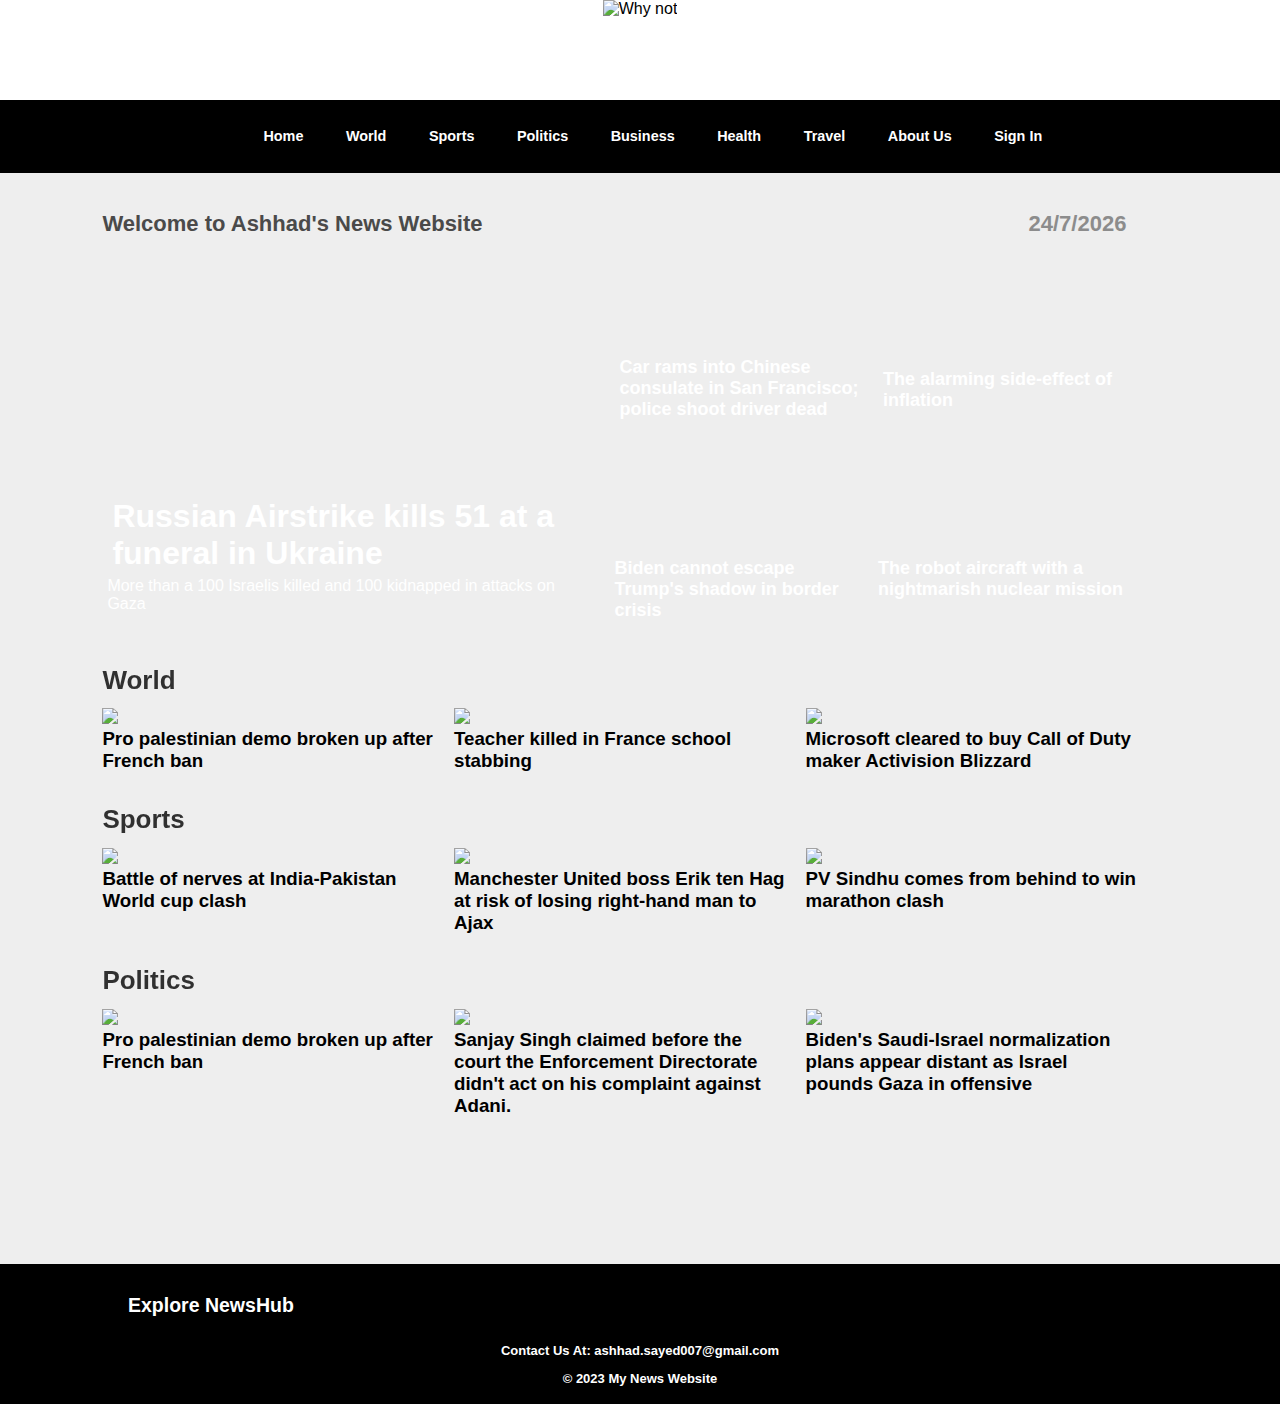
==== commit 6e88643d: "Fixing Errors" ====
--- a/home.html
+++ b/home.html
@@ -5,7 +5,7 @@
     <meta charset="UTF-8">
     <meta name="viewport" content="width=device-width, initial-scale=1.0">
     <title>NewsHub-Home</title>
-    <link rel="stylesheet" href="home.css">
+    <link rel="stylesheet" href="style21.css">
 </head>
 
 <body>
--- a/style21.css
+++ b/style21.css
@@ -0,0 +1,166 @@
+html{
+    width: 100%;
+    overflow-x: hidden;
+}
+body{
+    margin:0px;
+    background-color: #EEEEEE;
+    font-family:ReithSerif,Helvetica,Arial,freesans,sans-serif;
+}
+.nav-container{
+    width: 100%;
+    position: sticky;
+    top:0px; 
+    display:flex;
+    justify-content: center;
+    align-items: center;
+    gap:8%;
+    padding:1%;
+    color:white;
+    background-color: black;
+    flex-wrap: wrap;
+}
+
+.left-things{
+    display: flex;
+    justify-content:center;
+}
+
+h2{
+    width: 100%;
+    margin:2%;
+}
+header {
+    background-color: #EEEEEE;
+    color: black;
+    padding: 0px 0;
+}
+
+ul{
+    width: 100%;
+    list-style-type: none;
+    display: flex;
+    gap:40px;
+    padding: 0px 10px;
+    font-size: 90%;
+    justify-content: center;
+}
+a{
+    color:inherit;
+    text-decoration: none;
+    font-weight: 600;
+    font-family:'Arial',Arial, Helvetica, sans-serif;
+}
+.item{
+    padding:.1%;
+}
+
+.top-news{
+    margin:8%;
+    margin-bottom: 0%;
+    width:80vw;
+    min-height:40vh;
+    display:grid;
+    gap:15px;
+    grid-template-rows:1fr 1fr;
+    grid-template-columns: 2fr 1fr 1fr;
+    margin-top:1%;
+}
+.Welcome > h1{
+    width: 80%;
+    font-size:2em;
+    margin-top: 3%;
+    color:#4a4a4a;
+    font-size: 22px; 
+    margin-left: 8%;
+}
+.Welcome span{
+    /* text-align: right; */
+    float:right;
+}
+.big-one{
+    background-image: url('https://ichef.bbci.co.uk/news/976/cpsprodpb/AFE0/production/_131342054_d7823ee07c936b912e41fefb8e6d5dfda1e8447a0_0_3809_21421000x563.jpg.webp');
+    grid-row:span 2;
+    grid-column: span 1;
+    padding: 5px;
+    /* font-weight: 540; */
+   
+}
+.items > img{
+    width: 100%;
+}
+.small{
+    grid:span 1;
+}
+.one{
+    background-image: url('https://www.aljazeera.com/wp-content/uploads/2023/10/2023-10-10T001943Z_785204873_RC2CP3AOQ901_RTRMADP_3_USA-CHINA-CONSULATE-1696914908.jpg?resize=770%2C513&quality=80');
+    background-size: cover;
+}
+.three{
+    background-image: url('https://ichef.bbci.co.uk/news/976/cpsprodpb/08CF/production/_131355220_gettyimages-1710070674.jpg.webp');
+    background-size:cover;
+}
+.two{
+    background-image: url('https://ychef.files.bbci.co.uk/1600x900/p0gjdtbf.webp');
+    background-size: cover;
+}
+.four{
+    background-image: url('https://ychef.files.bbci.co.uk/1600x900/p0gkclyw.webp');
+    background-size: cover; 
+}
+
+a:hover{
+    text-decoration: underline;
+    color: white;
+}
+.World-News{
+    /* margin-top: 20px; */
+    width: 81%;
+    margin-left: 8%;
+    display: grid;
+    grid-template-columns: 1fr 1fr 1fr;
+    gap:18px;
+}
+
+.World-News h3{
+    margin-top:0px;
+    font-weight: bolder;
+}
+.World-News p{
+    margin-top:-5px;
+    font-weight: 300;
+}
+
+.World-News a:hover{
+    text-decoration: none !important ;
+    color: inherit;
+}
+footer {
+    margin-top: 10%;
+    background-color: black;
+    color: #fff;
+    width:100%;
+    padding: 5px 0;
+    font-weight: bold;
+    font-size: 13px;
+    text-align: center;
+}
+@media(max-width: 750px){
+    .nav-container{
+        display:none;
+    }
+    ul{
+        display: flex;
+        flex-direction: column;
+        display: none;
+    }
+    .top-news{
+        display: flex;
+        flex-direction: column;
+        width: 85%;
+    }
+    .World-News{
+        display: flex;
+        flex-direction: column;
+    }
+}
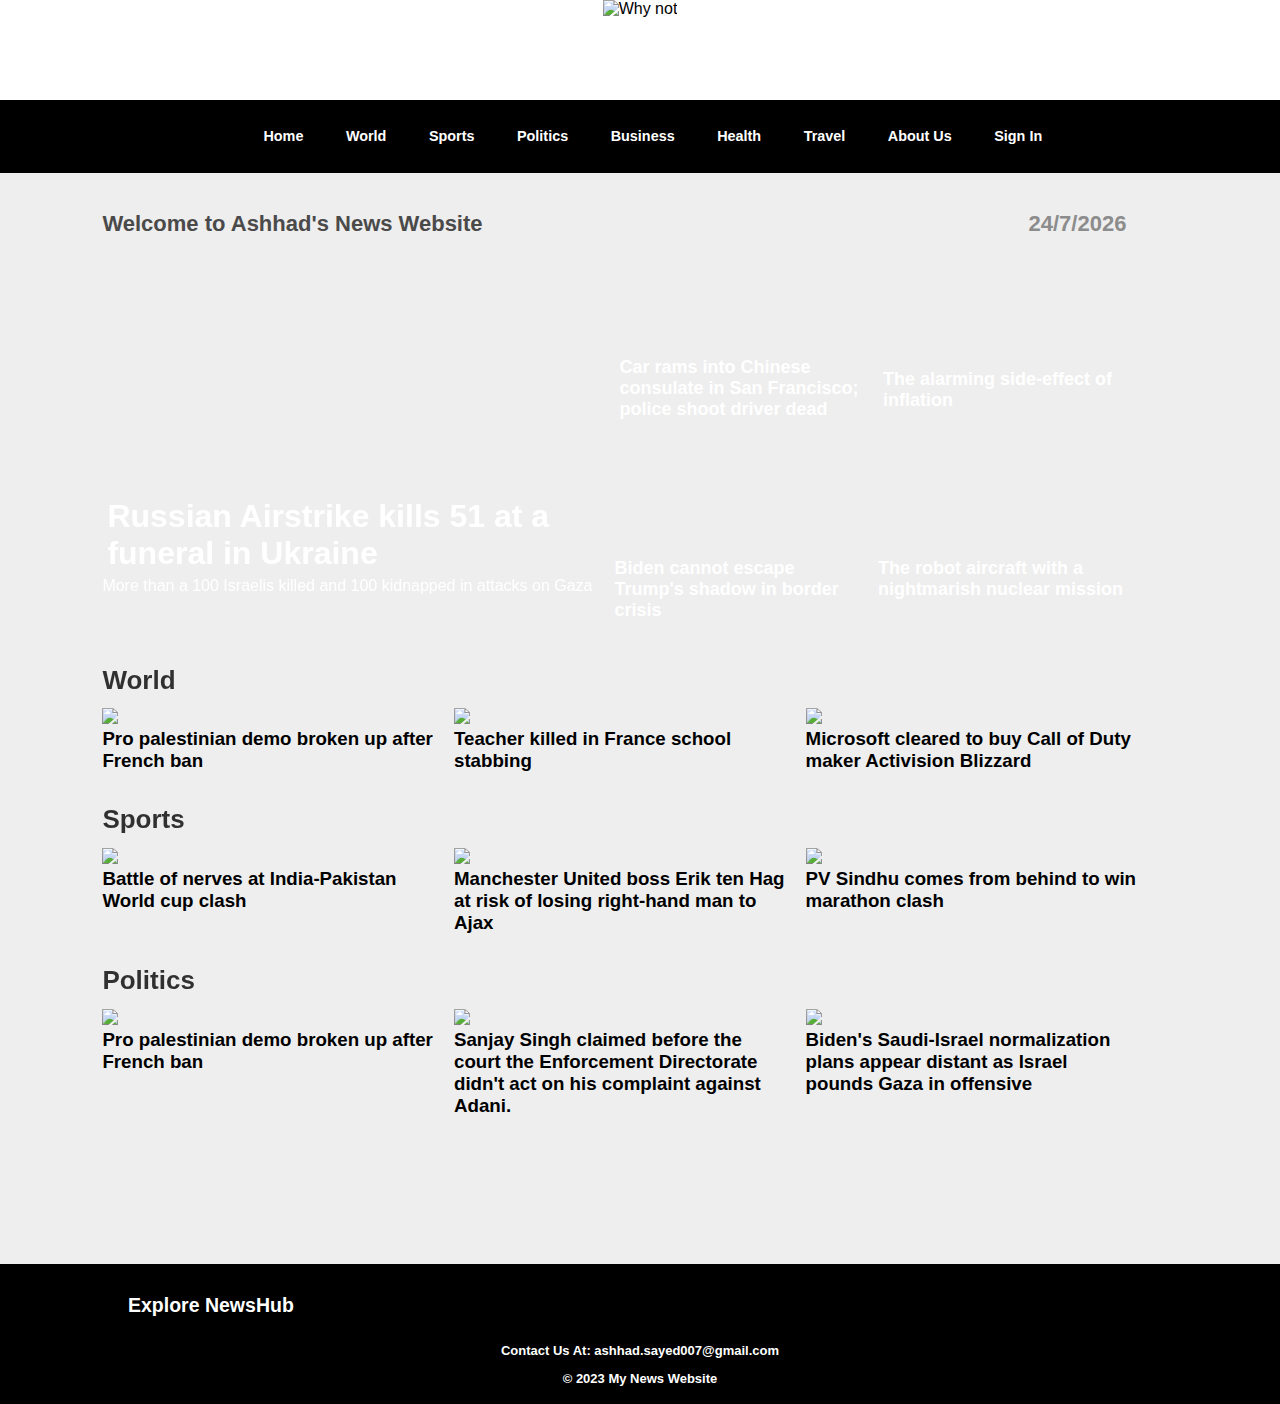
==== commit 91b470df: "updates" ====
--- a/home.html
+++ b/home.html
@@ -197,5 +197,4 @@
         }
     </script>
 </body>
-
-</html>
+</html>--- a/style21.css
+++ b/style21.css
@@ -82,12 +82,8 @@
     background-image: url('https://ichef.bbci.co.uk/news/976/cpsprodpb/AFE0/production/_131342054_d7823ee07c936b912e41fefb8e6d5dfda1e8447a0_0_3809_21421000x563.jpg.webp');
     grid-row:span 2;
     grid-column: span 1;
-    padding: 5px;
     /* font-weight: 540; */
-   
-}
-.items > img{
-    width: 100%;
+    position:relative;
 }
 .small{
     grid:span 1;
@@ -124,7 +120,7 @@
 
 .World-News h3{
     margin-top:0px;
-    font-weight: bolder;
+    font-weight: bold;
 }
 .World-News p{
     margin-top:-5px;
